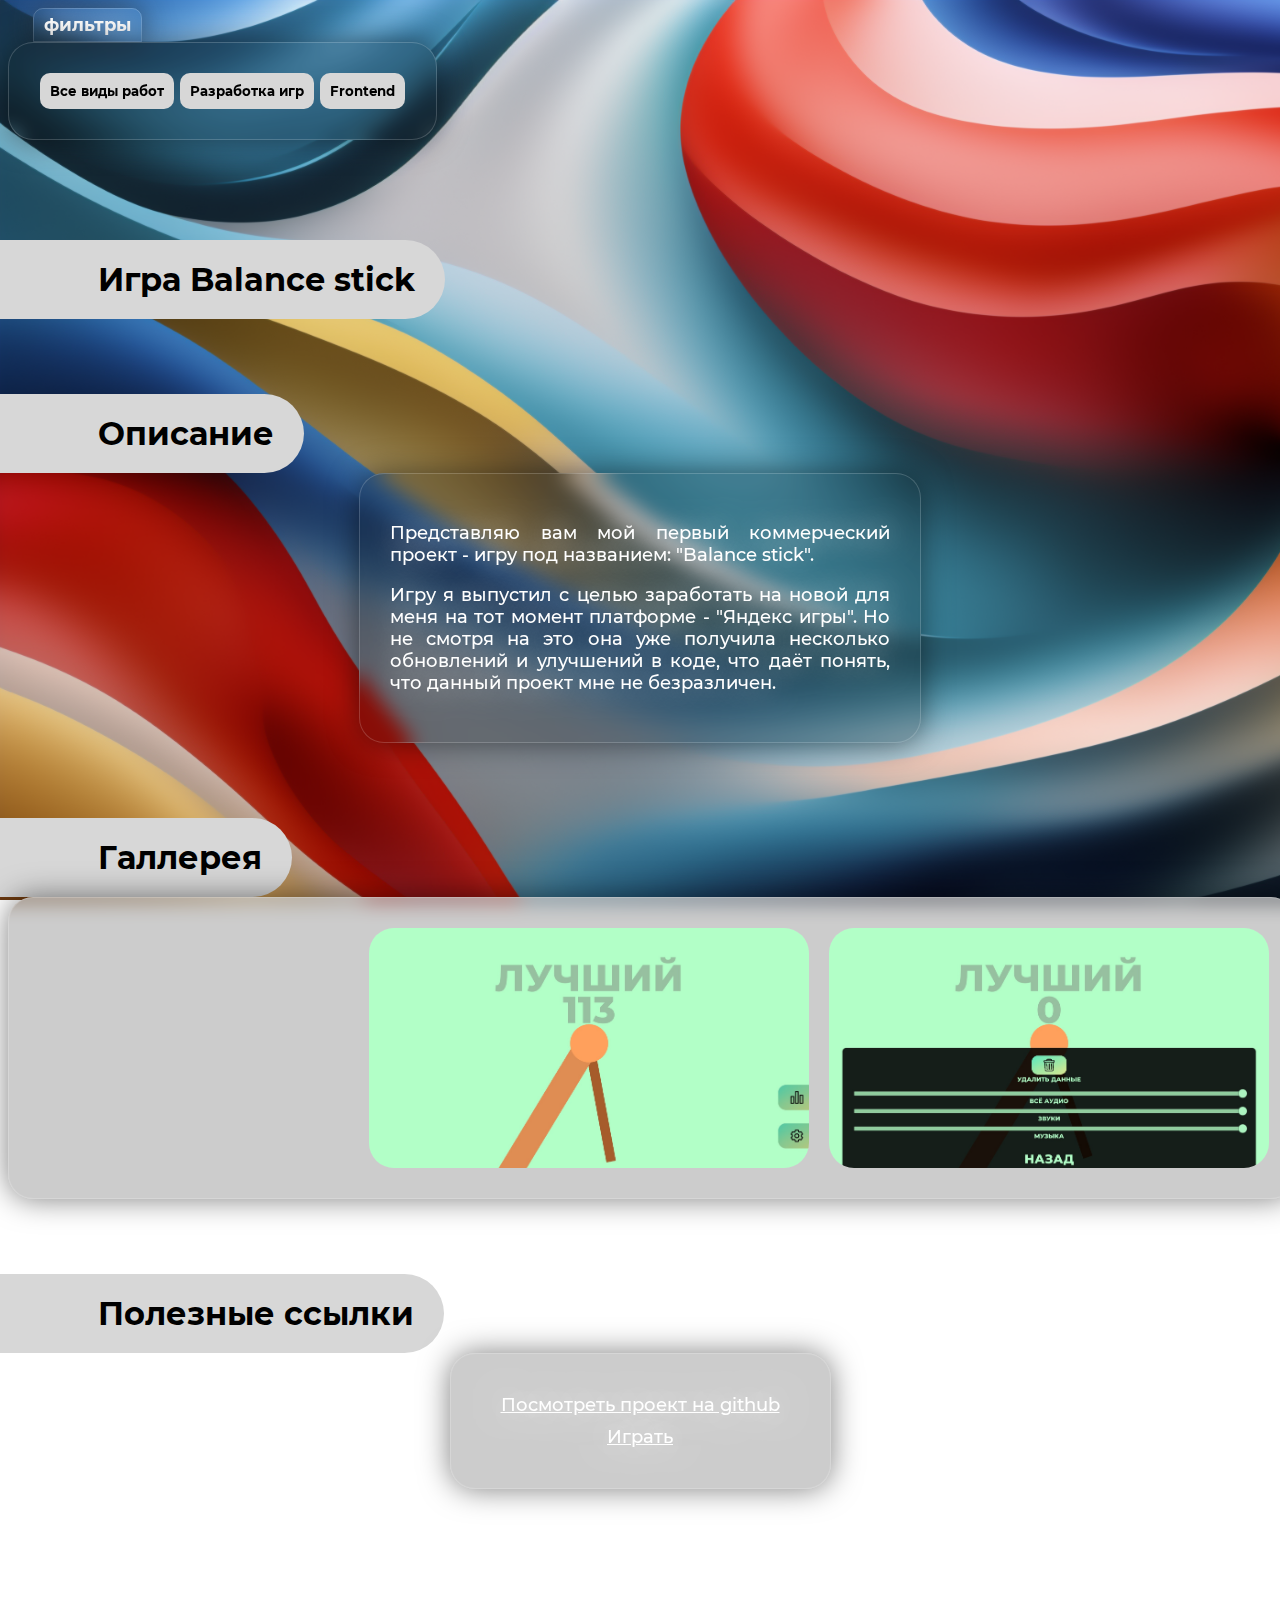
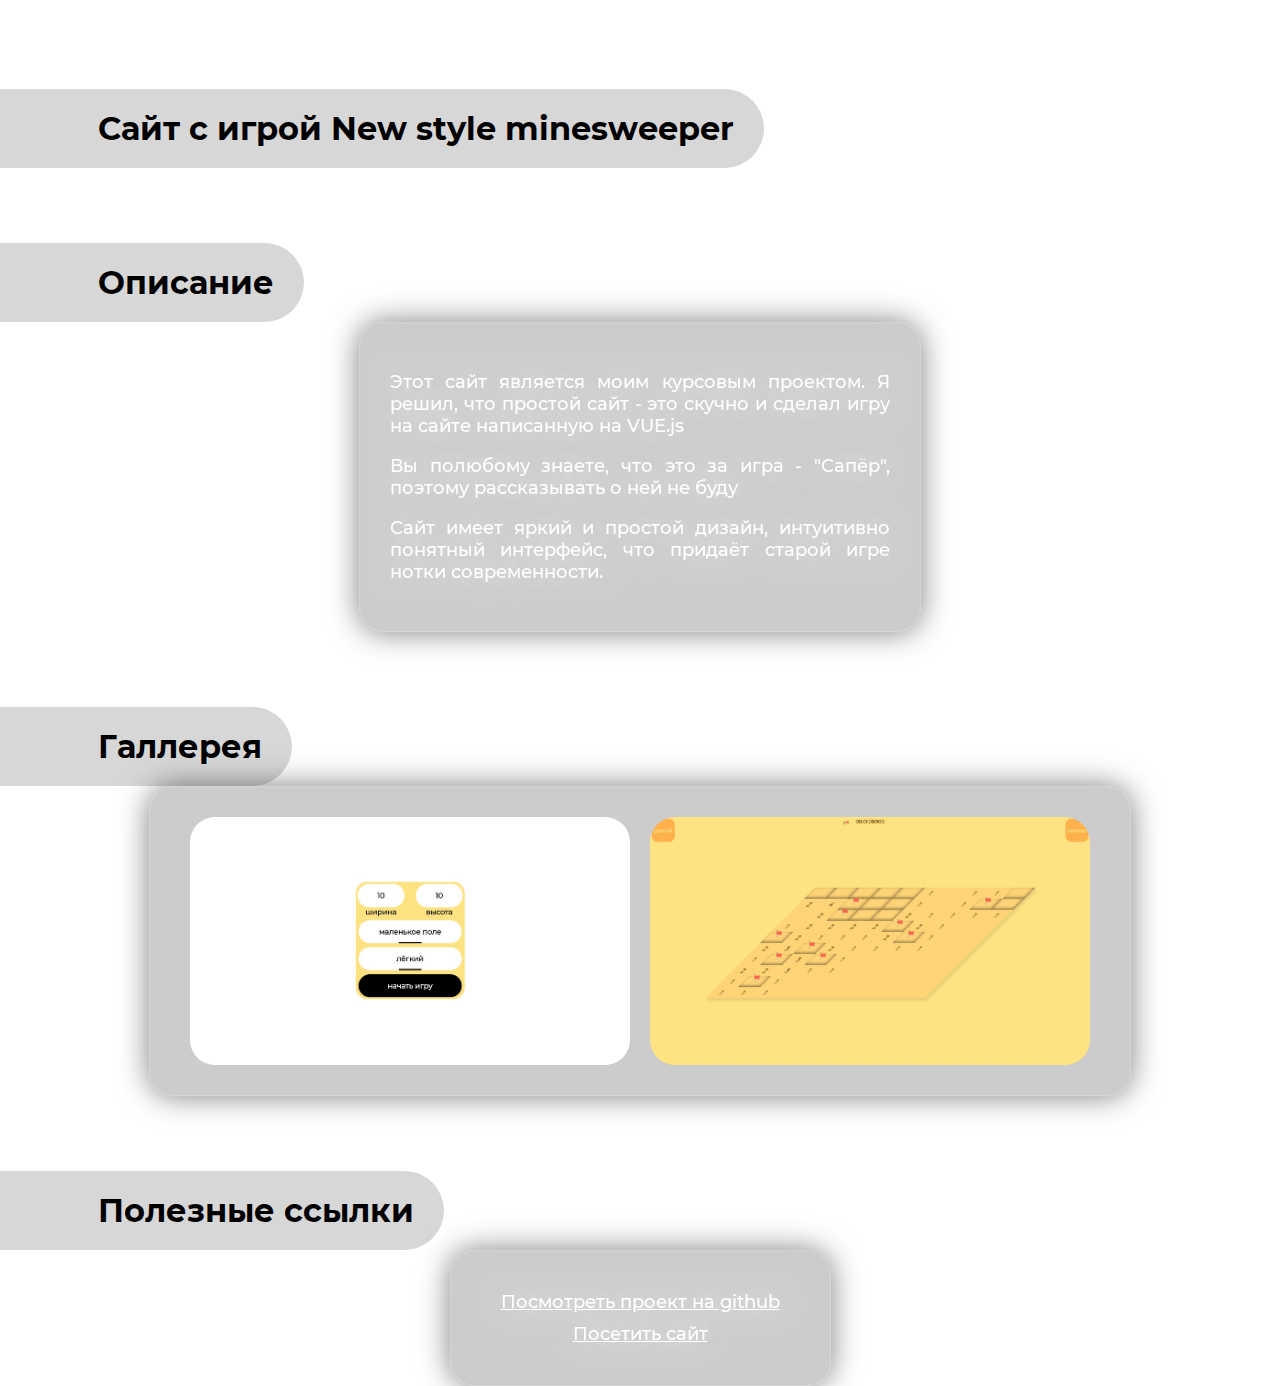
==== index.html @ 320c9381 "BETA 1.0.0.0" ====
<!DOCTYPE html>
<html lang="en">
<head>
    <meta charset="UTF-8">
    <meta name="viewport" content="width=device-width, initial-scale=1.0">
    <link rel="stylesheet" href="assets/css/style.css">
    <title>MY WORKS</title>
</head>
<body>
    <div id="goHomePageButton" class="labels textAura">
        <!-- <a href="index.html" style="text-decoration-line: none;" class="acrilLabel">
            назад
        </a> -->

        <div class="selectedLabel acrilLabel">
            фильтры
        </div>
    </div>

    <div class="pageHat acrilBackground">
        <button class="filter-button" data-filter="all">Все виды работ</button>
        <button class="filter-button" data-filter="gameDev">Разработка игр</button>
        <button class="filter-button" data-filter="frontend">Frontend</button>
    </div>

    <div class="filter-item gameDev">
        <h1 class="title">Игра Balance stick</h1>

        <h1 class="title">Описание</h1>

        <div class="acrilBackground description indent textAura">
            <p>
                Представляю вам мой первый коммерческий проект - игру под названием: "Balance stick".
            </p>

            <p>
                Игру я выпустил с целью заработать на новой для меня на тот момент платформе - "Яндекс игры".
                Но не смотря на это она уже получила несколько обновлений и улучшений в коде, что даёт понять,
                что данный проект мне не безразличен.
            </p> 
        </div>

        <h1 class="title">Галлерея</h1>

        <div class="acrilBackground gallery">
            <video autoplay loop muted>
                <source src="/assets/resourses/forGallery/gameDev/balanceStick/balanceStickPromo.mp4" type="video/mp4">
            </video>
            <img src="/assets/resourses/forGallery/gameDev/balanceStick/mainMenu.jpg">
            <img src="/assets/resourses/forGallery/gameDev/balanceStick/settings.jpg">
            <img src="/assets/resourses/forGallery/gameDev/balanceStick/leaderboard.jpg">
            <img src="/assets/resourses/forGallery/gameDev/balanceStick/gameplay.jpg">
        </div>

        <h1 class="title">Полезные ссылки</h1>
        
        <div class="acrilBackground links indent textAura">
            <div>
                <a href="https://github.com/PorotOff/ZAREVOunity/tree/BalanceStick/BalanceStick">
                    Посмотреть проект на github
                </a>
            </div>
    
            <div>
                <a href="https://yandex.ru/games/app/224578?utm_source=game_popup_menu">
                    Играть
                </a>
            </div>
        </div>
    </div>

    <div class="filter-item frontend">
        <h1 class="title">Сайт с игрой New style minesweeper</h1>

        <h1 class="title">Описание</h1>

        <div class="acrilBackground description indent textAura">
            <p>
                Этот сайт является моим курсовым проектом. Я решил, что простой сайт - это скучно
                и сделал игру на сайте написанную на VUE.js
            </p>

            <p>
                Вы полюбому знаете, что это за игра - "Сапёр", поэтому рассказывать о ней не буду
            </p>

            <p>
                Сайт имеет яркий и простой дизайн, интуитивно понятный интерфейс, 
                что придаёт старой игре нотки современности.
            </p>
        </div>

        <h1 class="title">Галлерея</h1>

        <div class="acrilBackground gallery">
            <img src="/assets/resourses/forGallery/frontend/newStyleMinesweeper/mainMenu.jpg">
            <img src="/assets/resourses/forGallery/frontend/newStyleMinesweeper/gameplay.jpg">
        </div>

        <h1 class="title">Полезные ссылки</h1>
        
        <div class="acrilBackground links indent textAura">
            <div>
                <a href="https://github.com/PorotOff/MySites/tree/New-style-minesweeper">
                    Посмотреть проект на github
                </a>
            </div>
    
            <div>
                <a href="https://porotoff.github.io/MySites/">
                    Посетить сайт
                </a>
            </div>
        </div>
    </div>

    <script src="/assets/js/script.js"></script>
</body>
</html>
---- assets/css/style.css ----
@font-face {
    font-family: 'Montserrat-regular';
    src: url('../resourses/mediaFiles/fonts/Montserrat/Montserrat-Regular.ttf');
}

@font-face {
    font-family: 'Montserrat-medium';
    src: url('../resourses/mediaFiles/fonts/Montserrat/Montserrat-Medium.ttf');
}

@font-face {
    font-family: 'Montserrat-bold';
    src: url('../resourses/mediaFiles/fonts/Montserrat/Montserrat-Bold.ttf');
}

@font-face {
    font-family: 'Montserrat-black';
    src: url('../resourses/mediaFiles/fonts/Montserrat/Montserrat-Black.ttf');
}

html {
    height: 98%;
}

body {
    height: 100%;

    font-family: 'Montserrat-regular';
    font-style: normal;

    background-image: url('/assets/resourses/mediaFiles/images/Backgrounds/Background1FullHD.png');
    background-repeat: no-repeat;
    background-size: cover;
    background-attachment: fixed;
}

a {
    color: #ffffff;
}

.labels {
    width: fit-content;

    margin-left: 25px;

    display: flex;
    
    font-family: 'Montserrat-bold';

    font-size: 18px;
}
.acrilLabel {
    color: white;
    background: rgba(255, 255, 255, 0.1);

    backdrop-filter: blur(10px);
    -webkit-backdrop-filter: blur(10px);

    border-radius: 10px 10px 0 0;
    border: 1px solid Rgba(255, 255, 255, 0.18);

    box-shadow: 0 0px 30px 0 Rgba(0, 0, 0, 0.5);

    padding: 10px;
    padding-top: 5px;
    padding-bottom: 5px;
}
.selectedLabel {
    background: rgba(255, 255, 255, 0);
}

.pageHat {
    width: fit-content;

    border-radius: 25px;

    background: rgb(30, 168, 53);
    box-shadow: 0px 25px 25px -14px rgba(0, 0, 0, 0.5);
}

.pageTitle {
    width: 400px;
    
    font-family: 'Montserrat-black';
    font-size: 50px;    
    
    margin: auto;
}

.filter-button {
    background: rgb(215, 215, 215);
    
    font-family: 'Montserrat-bold';

    width: fit-content;
    height: fit-content;

    padding: 10px;

    margin-left: 1px;
    margin-right: 1px;

    border-radius: 10px;
    border: none;
}

.filter-item {
    margin-top: 100px;
    margin-bottom: 200px;
}

.title {
    width: fit-content;
    
    font-family: 'Montserrat-bold';

    text-align: center;
    
    margin: 0;
    margin-left: -10px;
    margin-top: 75px;
    
    padding: 20px;
    padding-left: 100px;
    padding-right: 30px;
    
    background: rgb(215, 215, 215);
    border-radius: 0 50px 50px 0;
}

.description {
    width: 500px;

    text-align: justify;
}

.gallery {
    width: fit-content;
    max-width: 97%;
    height: fit-content;

    display: flex;

    margin: auto;
    
    padding: 30px;
    
    overflow-x: scroll;
}
.gallery::-webkit-scrollbar {
    height: 50px;
    width: 100px;
}
.gallery::-webkit-scrollbar-track {
    background: rgba(0, 0, 0, 0); /* Цвет фона трека */
    border-radius: 25px 25px 25px 25px;
}
.gallery::-webkit-scrollbar-thumb {
    background: rgba(158, 252, 255, 0.6);
    border-radius: 25px 25px 25px 25px;
}
.gallery * {
    display: inline-block;
    
    width: 440px;

    margin-left: 10px;
    margin-right: 10px;
    
    border-radius: 25px;
}

.links {
    width: fit-content;

    text-align: center;
}
.links * {
    margin: 10px;
}

/* Generic properties */
.links, .description {
    font-family: 'Montserrat-medium';
    font-size: 18px;
    color: white;
}

.indent {
    margin: auto;
}

.acrilBackground {
    background: rgba(0, 0, 0, 0.2);

    backdrop-filter: blur(10px);
    -webkit-backdrop-filter: blur(10px);

    border-radius: 25px;
    border: 1px solid Rgba(255, 255, 255, 0.18);

    box-shadow: 0 0px 30px 0 Rgba(0, 0, 0, 0.5);

    padding: 30px;
}

.textAura {
    text-shadow: 0 0 30px #ffffff;
}

/* Modal elements */

.modal {
    backdrop-filter: blur(5px);
}

.modalElement {
    box-shadow: 0 0 30px 15px rgba(255, 255, 255, 0.5);
    border-radius: 10px;
}
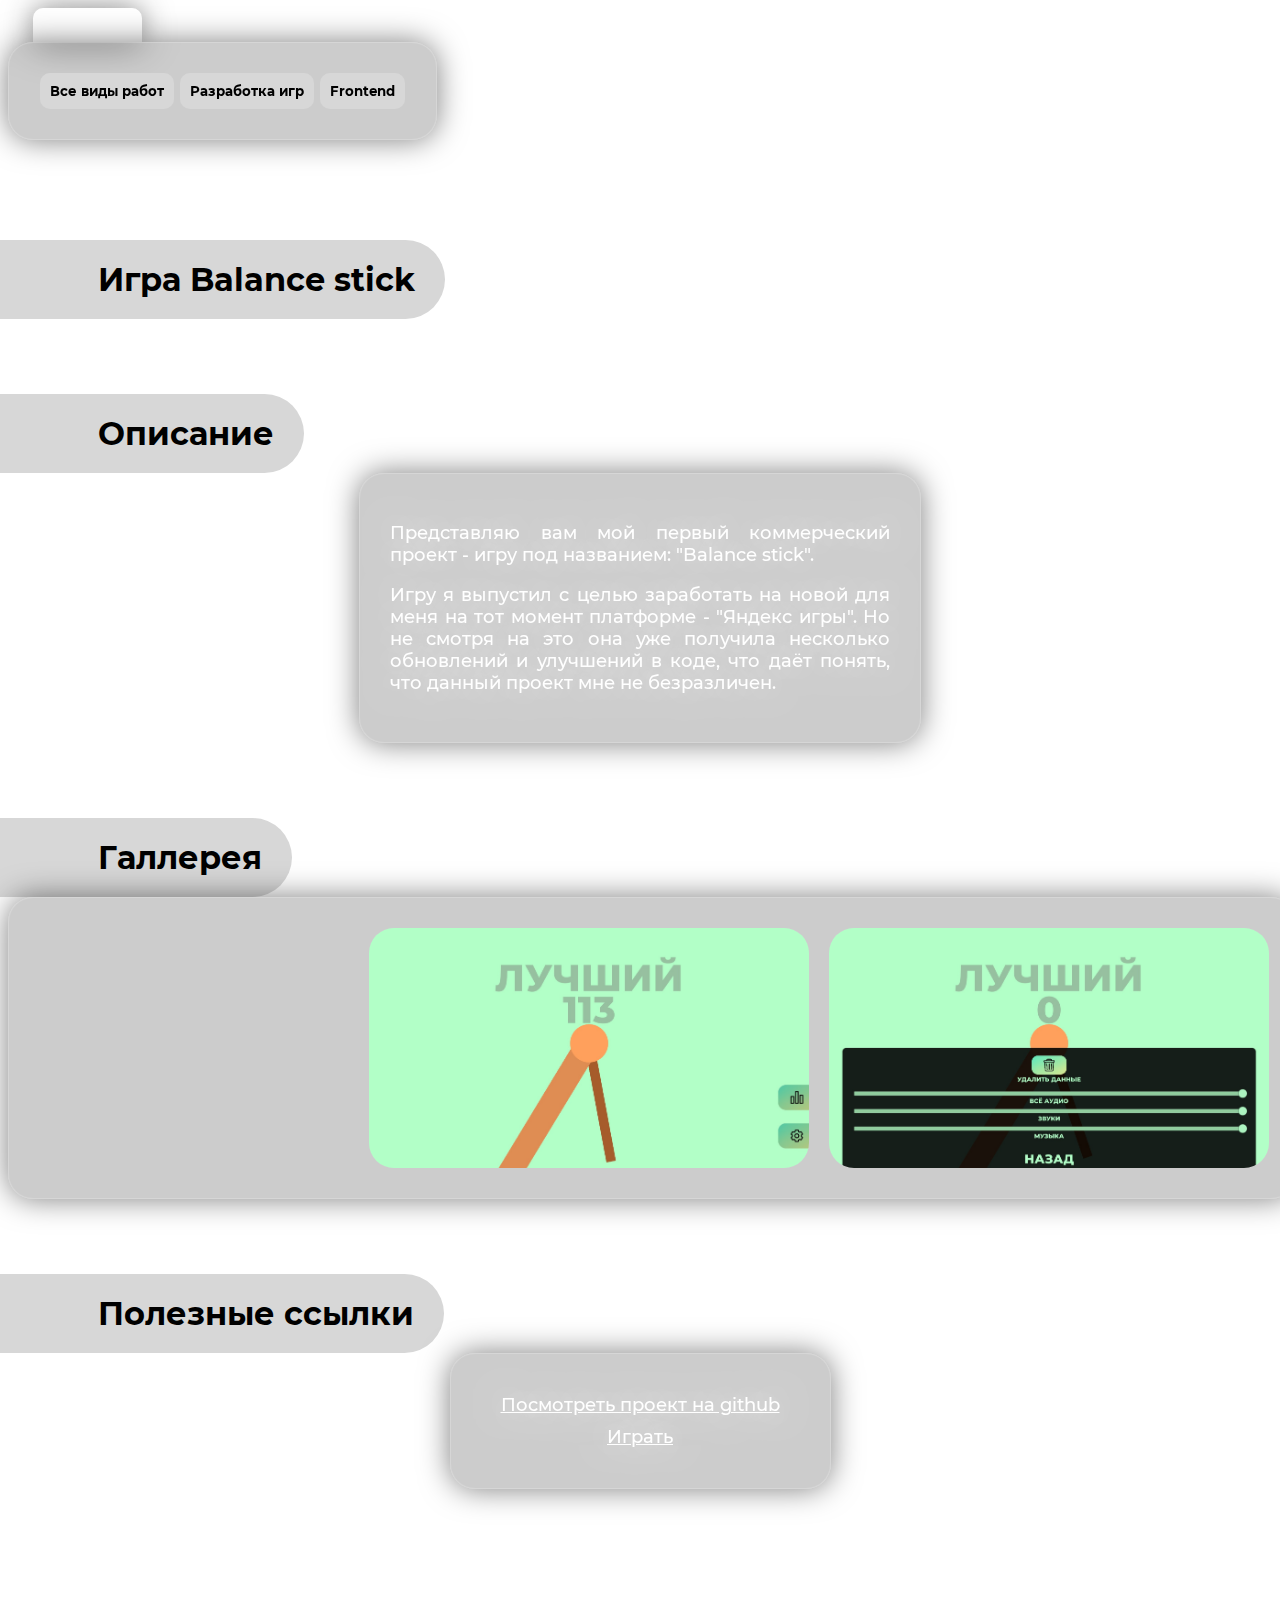
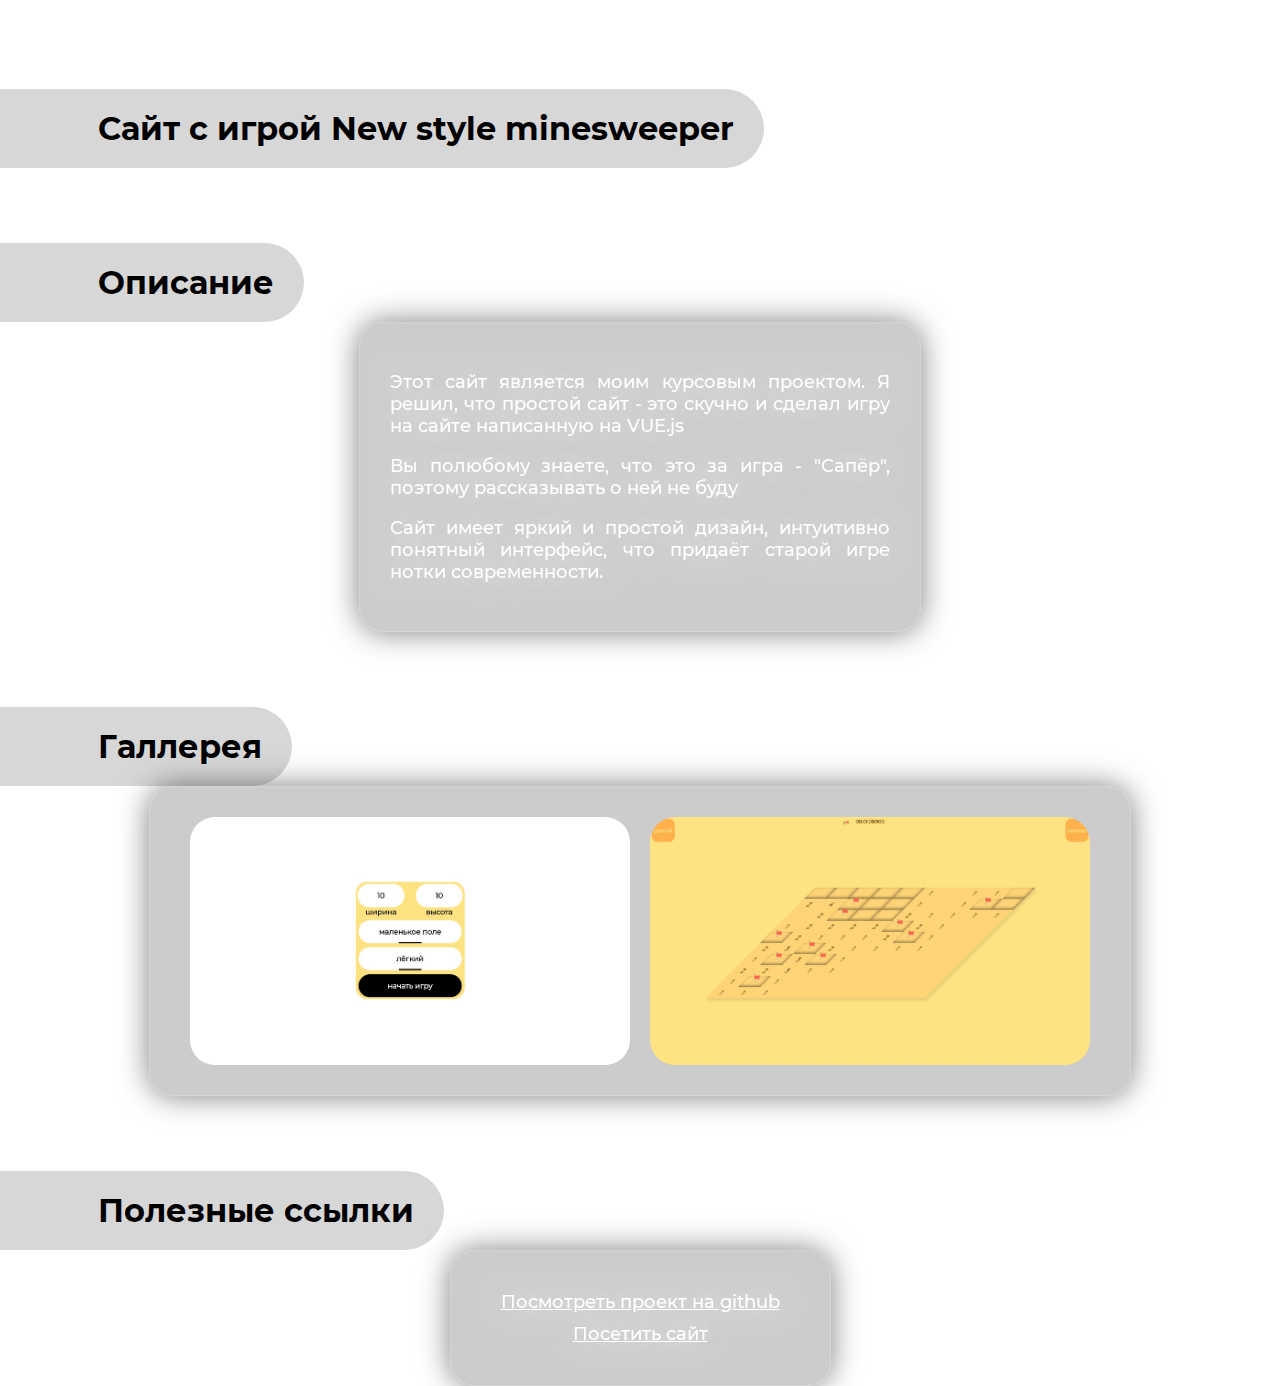
==== commit a5829ffb: "Update index.html" ====
--- a/index.html
+++ b/index.html
@@ -44,12 +44,12 @@
 
         <div class="acrilBackground gallery">
             <video autoplay loop muted>
-                <source src="/assets/resourses/forGallery/gameDev/balanceStick/balanceStickPromo.mp4" type="video/mp4">
+                <source src="assets/resourses/forGallery/gameDev/balanceStick/balanceStickPromo.mp4" type="video/mp4">
             </video>
-            <img src="/assets/resourses/forGallery/gameDev/balanceStick/mainMenu.jpg">
-            <img src="/assets/resourses/forGallery/gameDev/balanceStick/settings.jpg">
-            <img src="/assets/resourses/forGallery/gameDev/balanceStick/leaderboard.jpg">
-            <img src="/assets/resourses/forGallery/gameDev/balanceStick/gameplay.jpg">
+            <img src="assets/resourses/forGallery/gameDev/balanceStick/mainMenu.jpg">
+            <img src="assets/resourses/forGallery/gameDev/balanceStick/settings.jpg">
+            <img src="assets/resourses/forGallery/gameDev/balanceStick/leaderboard.jpg">
+            <img src="assets/resourses/forGallery/gameDev/balanceStick/gameplay.jpg">
         </div>
 
         <h1 class="title">Полезные ссылки</h1>
@@ -93,8 +93,8 @@
         <h1 class="title">Галлерея</h1>
 
         <div class="acrilBackground gallery">
-            <img src="/assets/resourses/forGallery/frontend/newStyleMinesweeper/mainMenu.jpg">
-            <img src="/assets/resourses/forGallery/frontend/newStyleMinesweeper/gameplay.jpg">
+            <img src="assets/resourses/forGallery/frontend/newStyleMinesweeper/mainMenu.jpg">
+            <img src="assets/resourses/forGallery/frontend/newStyleMinesweeper/gameplay.jpg">
         </div>
 
         <h1 class="title">Полезные ссылки</h1>
@@ -116,4 +116,4 @@
 
     <script src="/assets/js/script.js"></script>
 </body>
-</html>+</html>
--- a/assets/css/style.css
+++ b/assets/css/style.css
@@ -28,7 +28,7 @@
     font-family: 'Montserrat-regular';
     font-style: normal;
 
-    background-image: url('/assets/resourses/mediaFiles/images/Backgrounds/Background1FullHD.png');
+    background-image: url('./assets/resourses/mediaFiles/images/Backgrounds/Background1FullHD.png');
     background-repeat: no-repeat;
     background-size: cover;
     background-attachment: fixed;
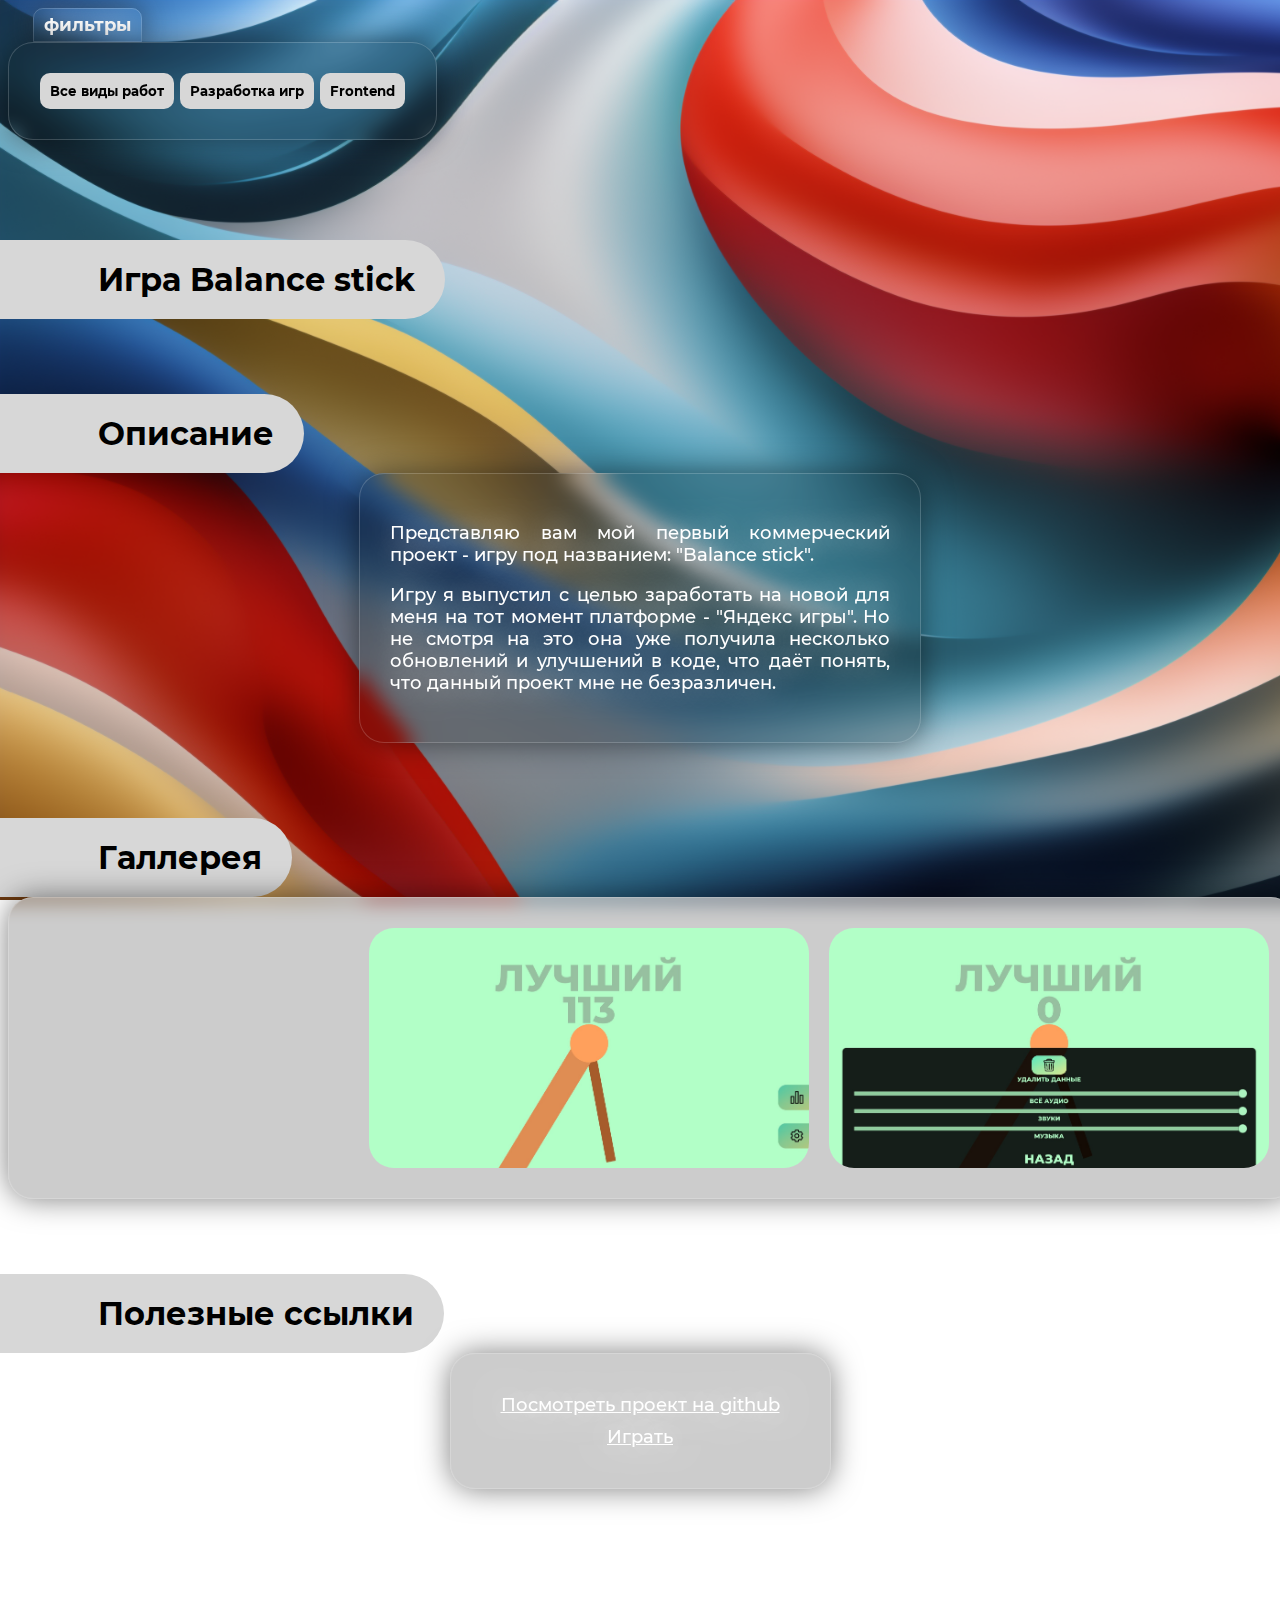
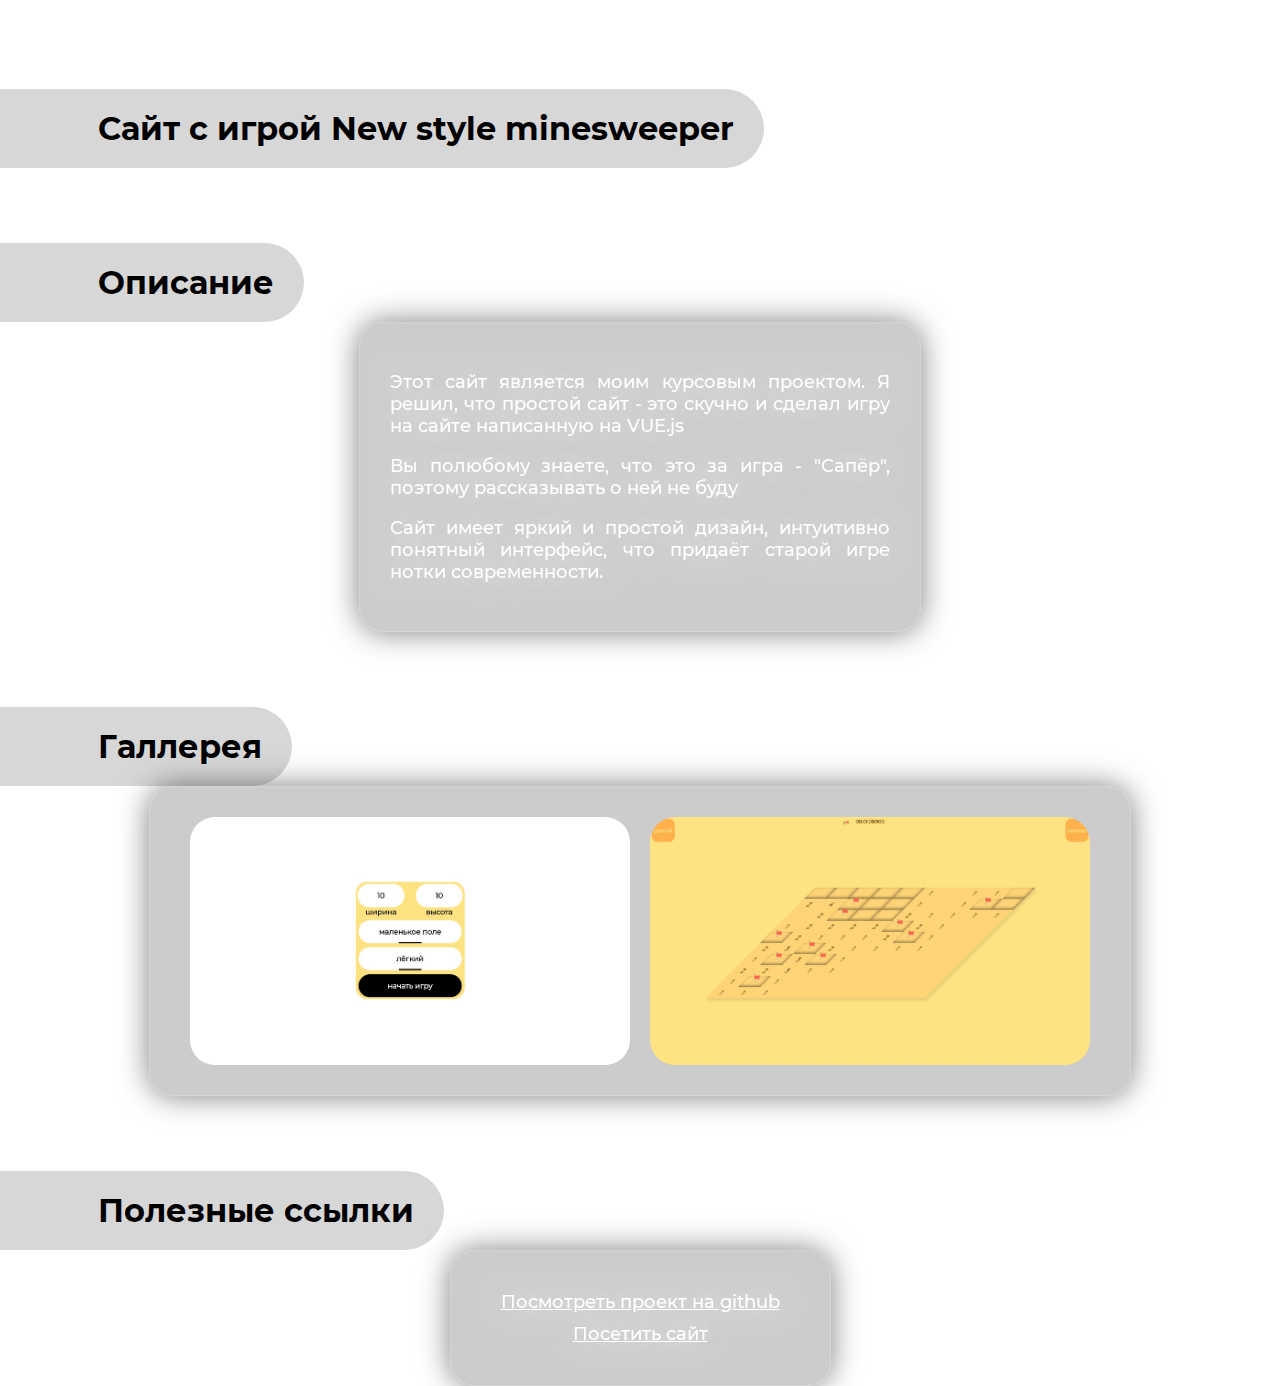
==== commit d7e5433c: "Update index.html" ====
--- a/index.html
+++ b/index.html
@@ -101,7 +101,7 @@
         
         <div class="acrilBackground links indent textAura">
             <div>
-                <a href="https://github.com/PorotOff/MySites/tree/New-style-minesweeper">
+                <a href="https://porotoff.github.io/NewStyleMinesweeper-SiteWithGame/">
                     Посмотреть проект на github
                 </a>
             </div>
@@ -114,6 +114,6 @@
         </div>
     </div>
 
-    <script src="/assets/js/script.js"></script>
+    <script src="assets/js/script.js"></script>
 </body>
 </html>
--- a/assets/css/style.css
+++ b/assets/css/style.css
@@ -28,7 +28,7 @@
     font-family: 'Montserrat-regular';
     font-style: normal;
 
-    background-image: url('./assets/resourses/mediaFiles/images/Backgrounds/Background1FullHD.png');
+    background-image: url('../resourses/mediaFiles/images/Backgrounds/Background1FullHD.png');
     background-repeat: no-repeat;
     background-size: cover;
     background-attachment: fixed;
